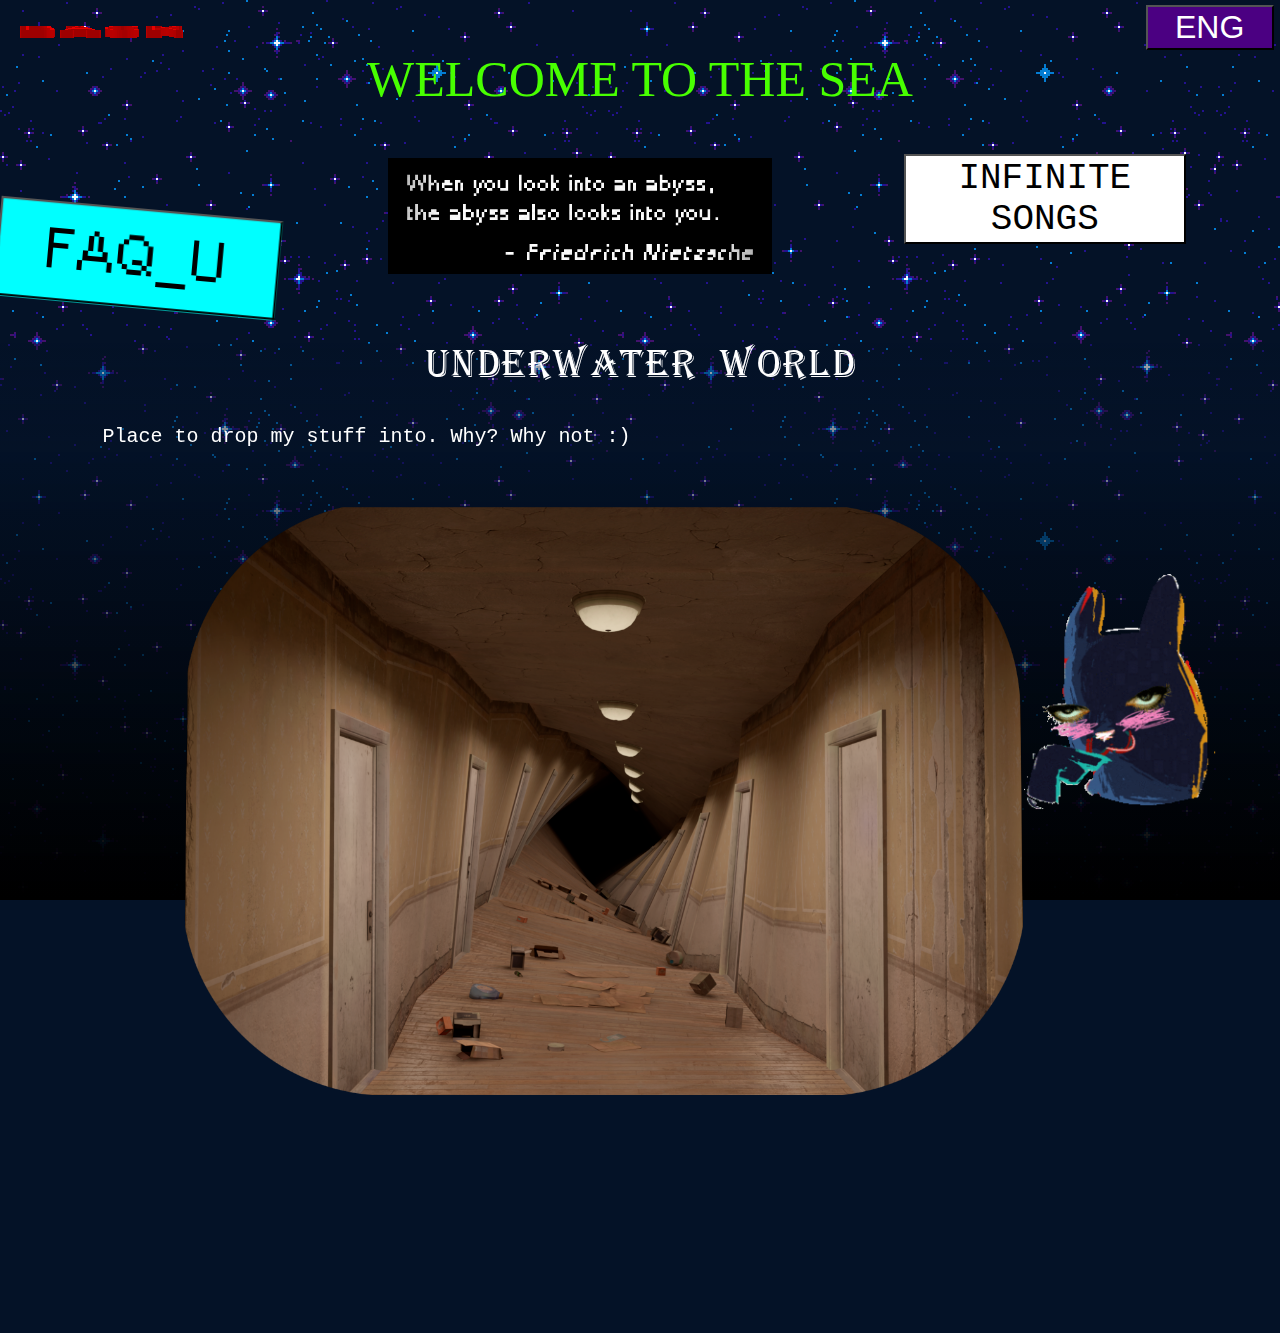
==== data/index.html @ 65f2fd1f "faq improvements and songs too, with spcing up languages" ====
<!DOCTYPE html>
<html lang="ru">
<head>
    <title>Deep Sea</title>
    <link rel="icon" type="image/x-icon" href="./files/favicon.ico">
    <!-- Metadata -->
    <meta name="description" content="Deep Sea. Deep Sea. Deep Sea. Deep Sea. Deep Sea. Deep Sea." />
    <meta name="keywords" content="BeebBeebBoob" />
    <meta name="author" content="BeebBeebBoob" />
    <meta charset="UTF-8">


    <!-- Import stylesheet -->
    <link rel="stylesheet" href="main.css?v=1.1">
    <script src="main.js?v=1.1"></script>
</head>
<body class="deepsea">
    <div class="spacebg"></div>
    <a class="back" href=".."><img src="../files/back.gif"></a>
    <button id="lang" class="lang" onclick=toggle();>РУС</button>
    <p id="spinner">ДОБРО ПОЖАЛОВАТЬ В МОРЕ</p>
    <a href="faq/"><button class="faqterminal">FAQ_U</button></a>
    <img class="abyss" src="../files/abyss.png">
    <a href="songs/"><button class="songs">INFINITE SONGS</button></a>
    <div class="deeper">
        <p id="welcome" class="welcome">Подводный мир</p>
        <p id="text" class="text">Место куда я буду скидывать всякию чушь. Почему? Прост :)</p>
        <img style="left: 5vw; width: 95vw;" src="../files/photo4.png">
        <a title="Date Time" href="https://youtu.be/M8ZNgsiyK4o"><img style="width: 15vw; height:auto; position: fixed; bottom:10vh; right: 5vw;" src="../files/blush.gif"></a>
    </div>
</body>
---- data/main.css ----
@import url(https://fonts.googleapis.com/css?family=VT323);
@font-face {
  font-family: ari;
  src: url('../files/Pixel-Arial.ttf');
}
@font-face {
  font-family: algerian;
  src: url('../files/ofont.ru_Algerian.ttf');
}

.deepsea {
    background: rgb(4, 18, 39);
    width: 100%;
    height: 100%;
    margin: 0;
}

.back {
  position: absolute;
  top: 0;
  padding-top: 1vh;
  padding-left: 1vw;
}
.back:hover {
  filter: hue-rotate(120deg); 
}

.lang {
  position: absolute;
  font-family: 'Franklin Gothic Medium', 'Arial Narrow', Arial, sans-serif;
  font-size: 2rem;
  right: 0.5vw;
  top: 0.5vh;
  width: 10vw;
  height: 5vh;
  color: #FFF;
  background-color: indigo;
}

.spacebg {
  width: 100%;
  height: 100%;
  background-repeat: repeat;
  position: fixed;
  top: 0px;
  left: 0px;
  background-image: url('../files/space_bg.gif');
  will-change: transform, filter;
  z-index: -1;
  mix-blend-mode: screen;

  animation: backgroundScroll 15s linear infinite;
}

@keyframes backgroundScroll {
  0% {background-position:0px 0px; filter: opacity(100%);}
  50% {background-position:0px -234px; filter: opacity(50%);}
  100% {background-position: 0px -468px; filter: opacity(100%);}
  }


#spinner {
    text-align: center;
    color: rgb(72, 255, 0);
    font-size: 50px;
    animation-name: spin, depth;
    animation-timing-function: linear;
    animation-iteration-count: infinite;
    animation-duration: 3s;
}
@keyframes spin {
  from { transform: rotateY(0deg) rotateX(30deg);}
  to { transform: rotateY(-360deg) rotateX(-30deg);}
}
@keyframes depth {
  0% { text-shadow: 0 0 rgb(72, 255, 0); }
  25% { text-shadow: 1px 0 rgb(72, 255, 0), 2px 0 rgb(72, 255, 0), 3px 0 rgb(72, 255, 0), 4px 0 rgb(72, 255, 0), 5px 0 rgb(72, 255, 0), 6px 0 rgb(72, 255, 0);; }
  50% { text-shadow: 0 0 rgb(72, 255, 0); }
  75% { text-shadow: -1px 0 rgb(72, 255, 0), -2px 0 rgb(72, 255, 0), -3px 0 rgb(72, 255, 0), -4px 0 rgb(72, 255, 0), -5px 0 rgb(72, 255, 0), -6px 0 rgb(72, 255, 0); }
  100% { text-shadow: 0 0 rgb(72, 255, 0); }
}

.faqterminal {
  font-family: 'ari';
  font-size: 4vmin;
  width: 20vw;
  height: 10vh;
  background-color: aqua;
  border-radius: 0;
  transform: matrix(1.1, 0.1, -0.1, 1.1, 10, 0);
  cursor: pointer;
}

.faqterminal:hover {
  color: #f00;
  background-color: #000;
}

.abyss {
  top: 5vh;
  padding-left: 10vw;
  padding-top: 0;
  padding-bottom: 0;
  padding-right: 10vw;
  width: 30vw;
  border-radius: 10%;
}

.songs {
  position: relative;
  top: -5vh;
  right: 0;
  font-family: 'Courier New', Courier, monospace;
  font-size: 4vmin;
  width: 22vw;
  height: 10vh;
  background-color: #FFF;
  cursor: pointer;
}

.songs:hover {
  animation-name: bwoing;
  animation-timing-function: linear;
  animation-iteration-count: 1;
  animation-duration: 1s;
  animation-fill-mode: both;
}
@keyframes bwoing {
  from { transform: scaleY(1);}
  to { transform: scaleY(2.4);}
}

.faqterminal:hover {
  color: #f00;
  background-color: #000;
}

.deeper {
  position: relative;
  bottom: 0;
  left: 0;
  width: 100%;
  max-width: 100%;
  height: 110vh;
  z-index: 0;
  background: linear-gradient(to bottom, rgba(4, 18, 39, 0) 0%, rgba(4, 18, 39, 0) 10%, rgba(4, 18, 39, 0.5) 50%, rgb(0, 0, 0) 100%);
  background-attachment: fixed;
}

.welcome {
  text-align: center;
  font-family: 'algerian';
  font-size: 40px;
  color: #FFF;
}

.text {
  text-align: left;
  font-family: 'Courier New', Courier, monospace;
  font-size: 20px;
  color: #FFF;
  padding-left: 8vw;
  padding-right: 8vw;
}

a {
  cursor: pointer;
}
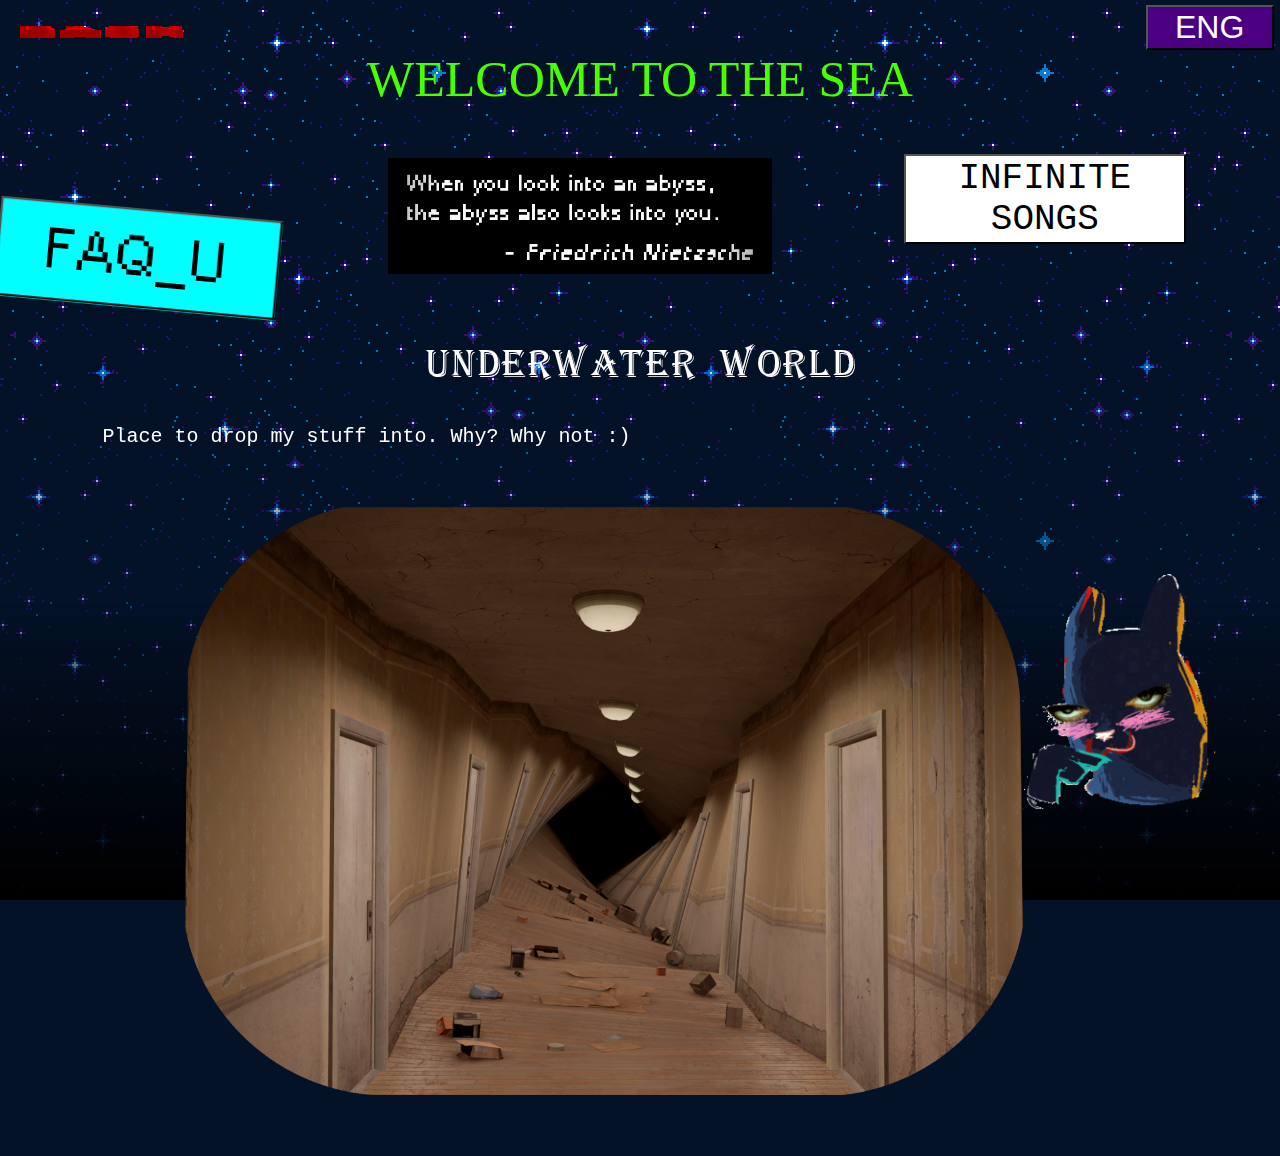
==== commit 1f56c957: "removes shitndex and fixes data tab" ====
--- a/data/index.html
+++ b/data/index.html
@@ -11,10 +11,11 @@
 
 
     <!-- Import stylesheet -->
-    <link rel="stylesheet" href="main.css?v=1.1">
+    <link rel="stylesheet" href="main.css?v=1.2">
     <script src="main.js?v=1.1"></script>
 </head>
 <body class="deepsea">
+    <a title="Date Time" href="https://youtu.be/M8ZNgsiyK4o"><img style="width: 15vw; height:auto; position: fixed; bottom:10vh; right: 5vw;" src="../files/blush.gif"></a>
     <div class="spacebg"></div>
     <a class="back" href=".."><img src="../files/back.gif"></a>
     <button id="lang" class="lang" onclick=toggle();>РУС</button>
@@ -22,10 +23,8 @@
     <a href="faq/"><button class="faqterminal">FAQ_U</button></a>
     <img class="abyss" src="../files/abyss.png">
     <a href="songs/"><button class="songs">INFINITE SONGS</button></a>
-    <div class="deeper">
-        <p id="welcome" class="welcome">Подводный мир</p>
-        <p id="text" class="text">Место куда я буду скидывать всякию чушь. Почему? Прост :)</p>
-        <img style="left: 5vw; width: 95vw;" src="../files/photo4.png">
-        <a title="Date Time" href="https://youtu.be/M8ZNgsiyK4o"><img style="width: 15vw; height:auto; position: fixed; bottom:10vh; right: 5vw;" src="../files/blush.gif"></a>
-    </div>
+    <p id="welcome" class="welcome">Подводный мир</p>
+    <p id="text" class="text">Место куда я буду скидывать всякию чушь. Почему? Прост :)</p>
+    <img style="left: 5vw; width: 95vw;" src="../files/photo4.png">
+    <div class="deeper"></div>
 </body>--- a/data/main.css
+++ b/data/main.css
@@ -13,6 +13,7 @@
     width: 100%;
     height: 100%;
     margin: 0;
+    position: absolute;
 }
 
 .back {
@@ -46,7 +47,7 @@
   left: 0px;
   background-image: url('../files/space_bg.gif');
   will-change: transform, filter;
-  z-index: -1;
+  z-index: -2;
   mix-blend-mode: screen;
 
   animation: backgroundScroll 15s linear infinite;
@@ -136,15 +137,15 @@
 }
 
 .deeper {
-  position: relative;
+  position: fixed;
   bottom: 0;
-  left: 0;
   width: 100%;
-  max-width: 100%;
-  height: 110vh;
-  z-index: 0;
-  background: linear-gradient(to bottom, rgba(4, 18, 39, 0) 0%, rgba(4, 18, 39, 0) 10%, rgba(4, 18, 39, 0.5) 50%, rgb(0, 0, 0) 100%);
+  height: 80vh;
+  z-index: -1;
+  background: linear-gradient(to bottom, rgba(4, 18, 39, 0) 0%, rgba(4, 18, 39, 0) 33%, rgba(4, 18, 39, 0.5) 67%, rgb(0, 0, 0) 100%);
+  background-color: rgba(0, 0, 0, 0);
   background-attachment: fixed;
+  border-collapse: collapse;
 }
 
 .welcome {
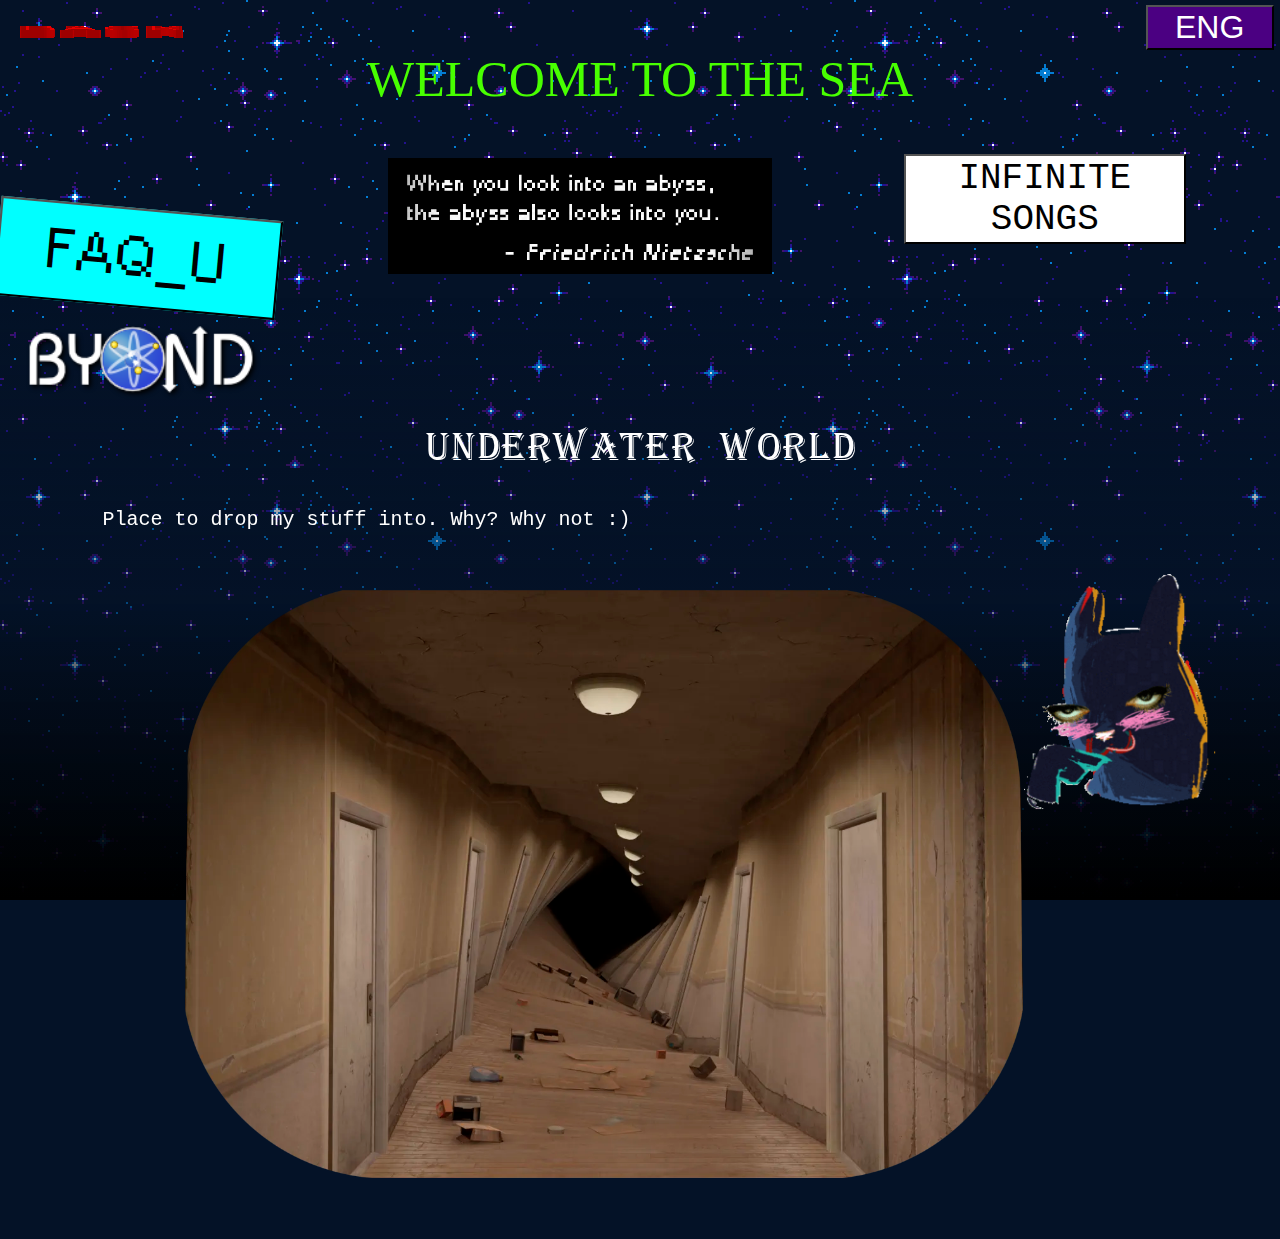
==== commit cad7d0eb: "byond" ====
--- a/data/index.html
+++ b/data/index.html
@@ -2,7 +2,7 @@
 <html lang="ru">
 <head>
     <title>Deep Sea</title>
-    <link rel="icon" type="image/x-icon" href="./files/favicon.ico">
+    <link rel="icon" type="image/x-icon" href="../files/favicon.ico">
     <!-- Metadata -->
     <meta name="description" content="Deep Sea. Deep Sea. Deep Sea. Deep Sea. Deep Sea. Deep Sea." />
     <meta name="keywords" content="BeebBeebBoob" />
@@ -21,10 +21,11 @@
     <button id="lang" class="lang" onclick=toggle();>РУС</button>
     <p id="spinner">ДОБРО ПОЖАЛОВАТЬ В МОРЕ</p>
     <a href="faq/"><button class="faqterminal">FAQ_U</button></a>
-    <img class="abyss" src="../files/abyss.png">
+    <a title="Deep Sleep" href="https://youtu.be/xJ8qLUc_oHQ"><img class="abyss" src="../files/abyss.png"></a>
     <a href="songs/"><button class="songs">INFINITE SONGS</button></a>
+    <a href="byond/"><img class="byond" src="../files/byond.png"></a>
     <p id="welcome" class="welcome">Подводный мир</p>
     <p id="text" class="text">Место куда я буду скидывать всякию чушь. Почему? Прост :)</p>
-    <img style="left: 5vw; width: 95vw;" src="../files/photo4.png">
+    <img style="left: 5vw; width: 95vw;" src="../files/photo4.webp">
     <div class="deeper"></div>
 </body>--- a/data/main.css
+++ b/data/main.css
@@ -139,7 +139,8 @@
 .deeper {
   position: fixed;
   bottom: 0;
-  width: 100%;
+  left: -50%;
+  width: 200%;
   height: 80vh;
   z-index: -1;
   background: linear-gradient(to bottom, rgba(4, 18, 39, 0) 0%, rgba(4, 18, 39, 0) 33%, rgba(4, 18, 39, 0.5) 67%, rgb(0, 0, 0) 100%);
@@ -166,4 +167,11 @@
 
 a {
   cursor: pointer;
+}
+
+.byond {
+  position: relative;
+  top: 2vh;
+  left: 1vw;
+  width: 20vw;
 }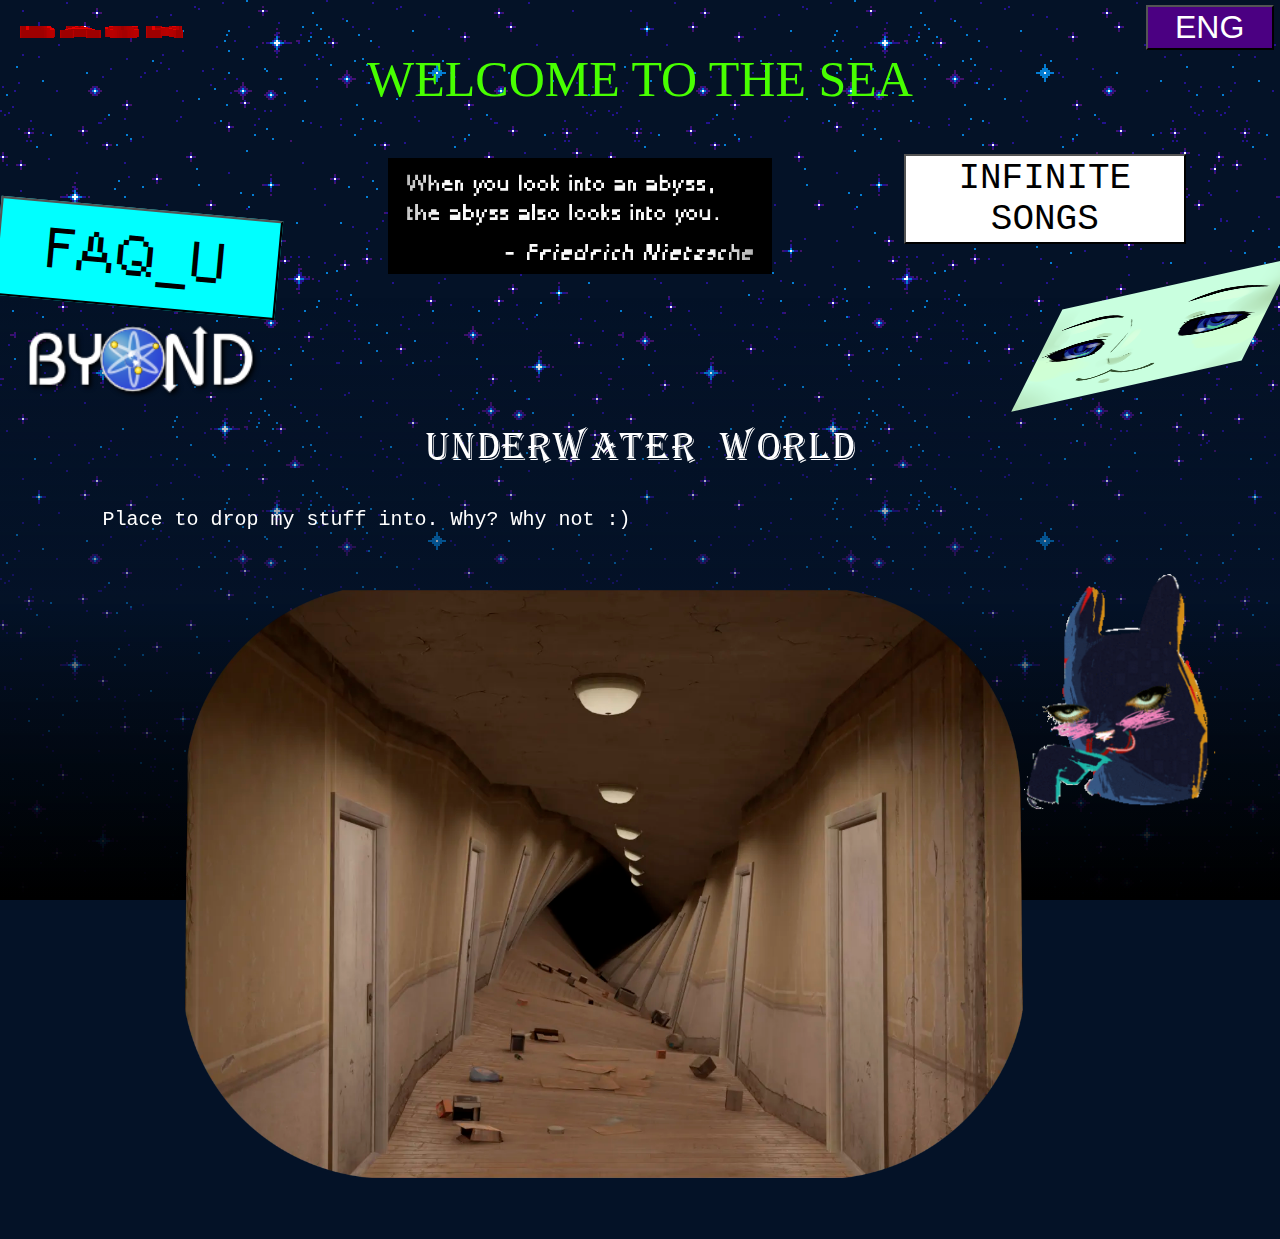
==== commit 3aff6f47: "skrell and more songs" ====
--- a/data/index.html
+++ b/data/index.html
@@ -24,6 +24,7 @@
     <a title="Deep Sleep" href="https://youtu.be/xJ8qLUc_oHQ"><img class="abyss" src="../files/abyss.png"></a>
     <a href="songs/"><button class="songs">INFINITE SONGS</button></a>
     <a href="byond/"><img class="byond" src="../files/byond.png"></a>
+    <a href="skrell/"><img class="skrell" src="../files/skrell.png"></a>
     <p id="welcome" class="welcome">Подводный мир</p>
     <p id="text" class="text">Место куда я буду скидывать всякию чушь. Почему? Прост :)</p>
     <img style="left: 5vw; width: 95vw;" src="../files/photo4.webp">
--- a/data/main.css
+++ b/data/main.css
@@ -174,4 +174,12 @@
   top: 2vh;
   left: 1vw;
   width: 20vw;
+}
+
+.skrell {
+  position: absolute;
+  transform: matrix(-0.9, 0.2, -0.2, 0.4, 0, 0);
+  right: 0vw;
+  top: 23vh;
+  width: 20vw;
 }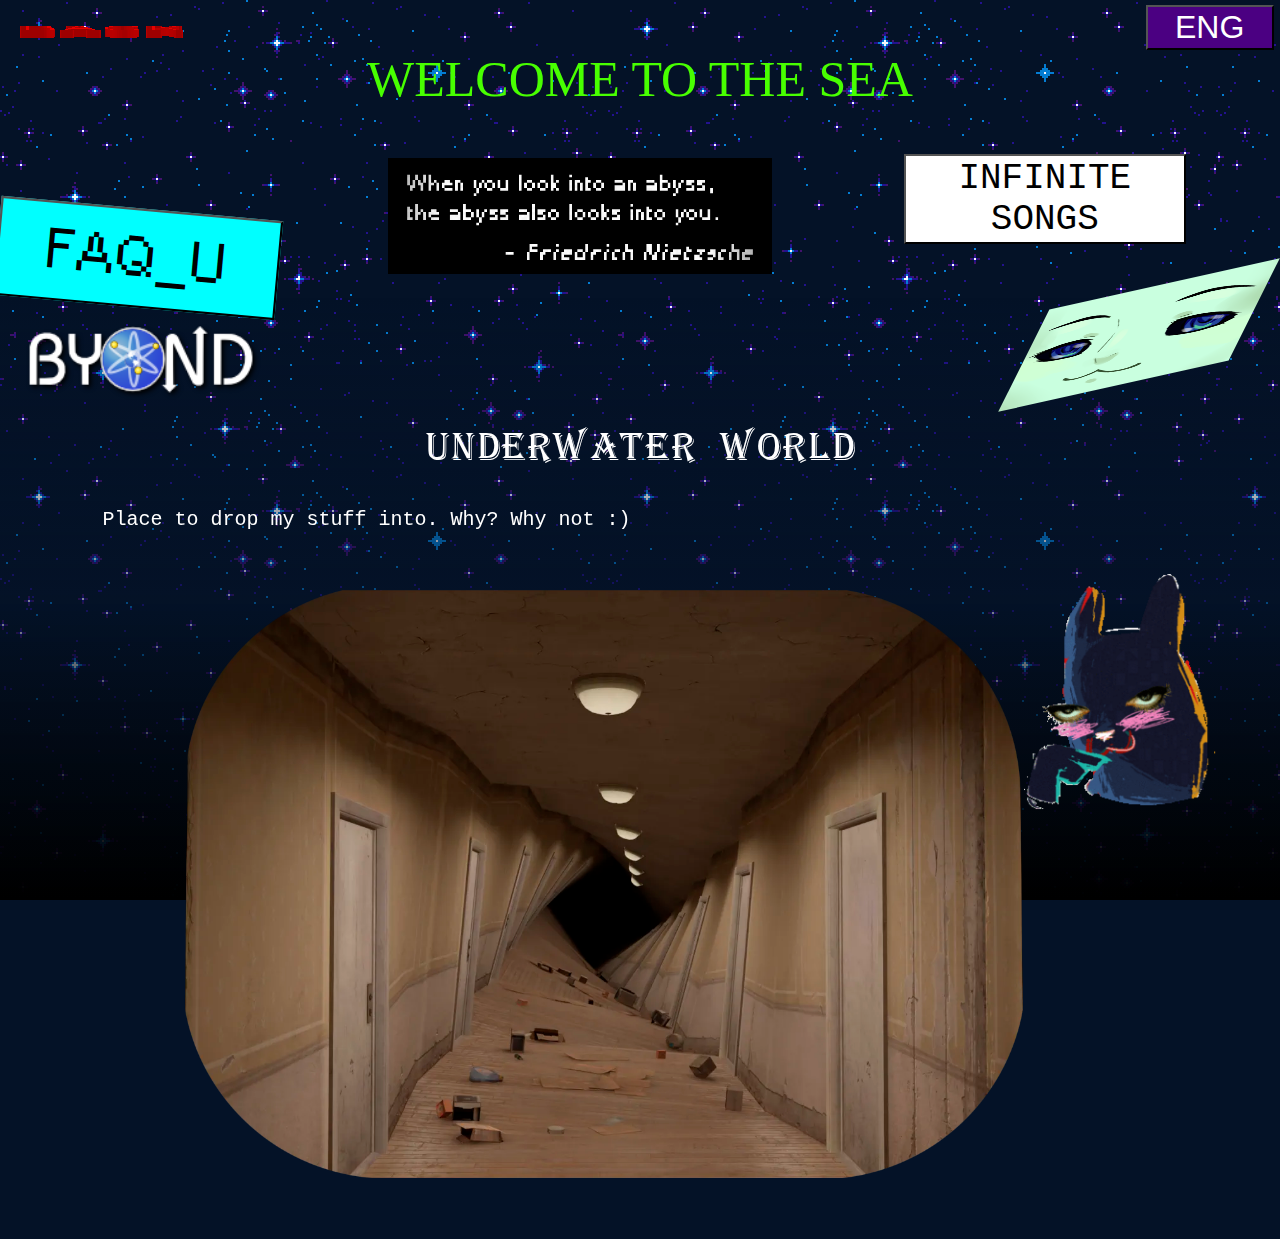
==== commit aacb905b: "fixes and one more faq" ====
--- a/data/index.html
+++ b/data/index.html
@@ -7,11 +7,12 @@
     <meta name="description" content="Deep Sea. Deep Sea. Deep Sea. Deep Sea. Deep Sea. Deep Sea." />
     <meta name="keywords" content="BeebBeebBoob" />
     <meta name="author" content="BeebBeebBoob" />
+    <meta name="robots" content="noindex" />
     <meta charset="UTF-8">
 
 
     <!-- Import stylesheet -->
-    <link rel="stylesheet" href="main.css?v=1.2">
+    <link rel="stylesheet" href="main.css?v=1.4">
     <script src="main.js?v=1.1"></script>
 </head>
 <body class="deepsea">
@@ -29,4 +30,4 @@
     <p id="text" class="text">Место куда я буду скидывать всякию чушь. Почему? Прост :)</p>
     <img style="left: 5vw; width: 95vw;" src="../files/photo4.webp">
     <div class="deeper"></div>
-</body>+</body>
--- a/data/main.css
+++ b/data/main.css
@@ -179,7 +179,7 @@
 .skrell {
   position: absolute;
   transform: matrix(-0.9, 0.2, -0.2, 0.4, 0, 0);
-  right: 0vw;
+  right: 1vw;
   top: 23vh;
   width: 20vw;
 }